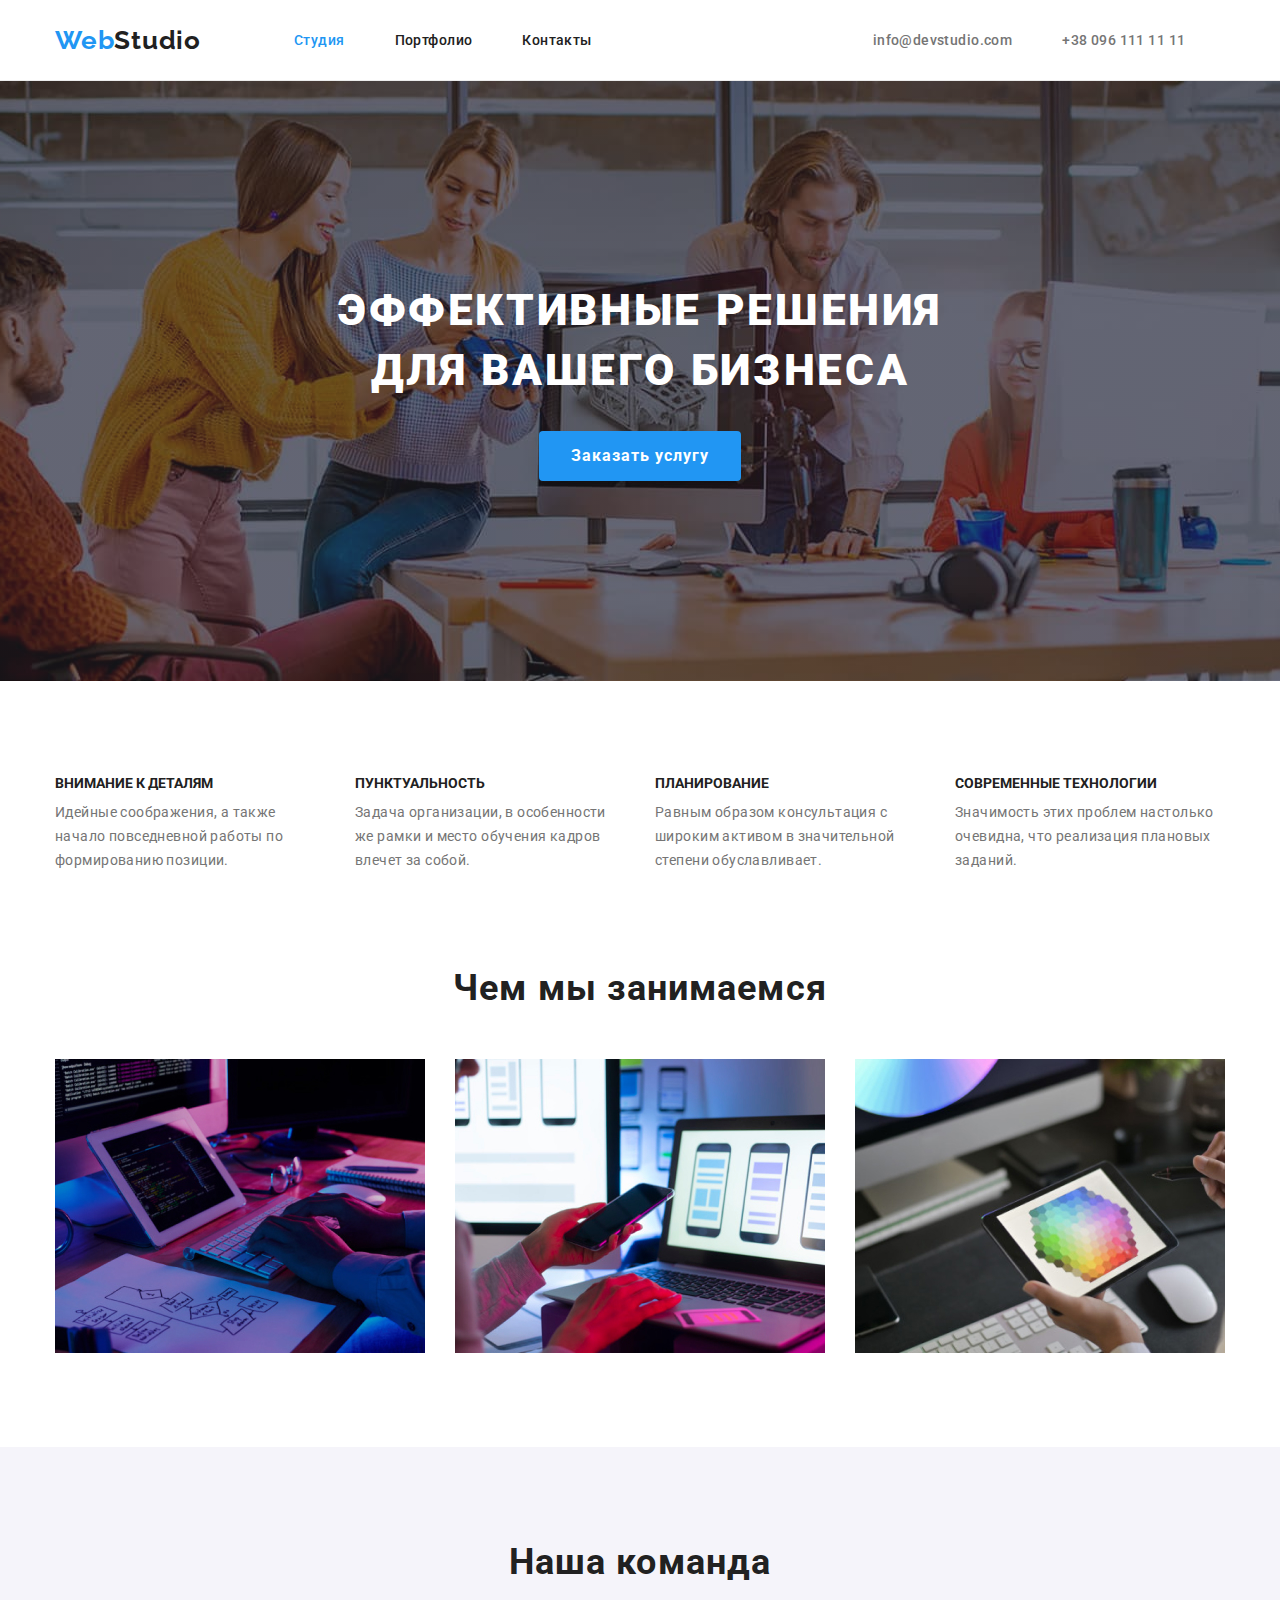
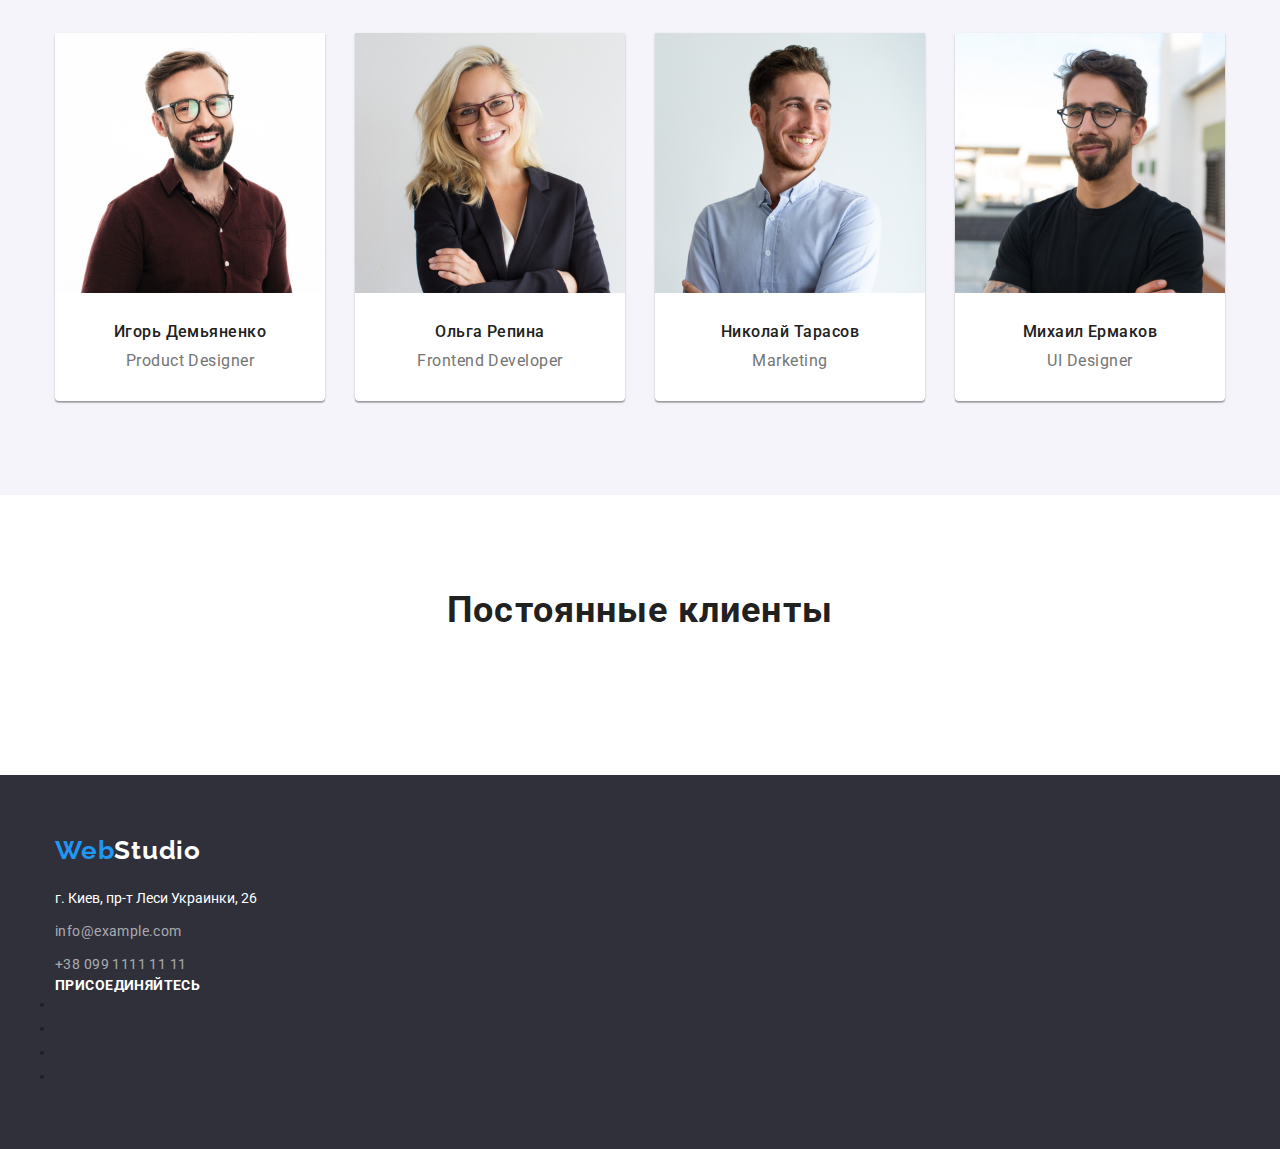
==== index.html @ 9ea1bd3c "HW4" ====
<!DOCTYPE html>
<html lang="ru">

<head>
    <!-- Службова інформація -->
    <title>WebStudio</title>
    <link rel="preconnect" href="https://fonts.googleapis.com">
    <link rel="preconnect" href="https://fonts.gstatic.com" crossorigin>
    <link href="https://fonts.googleapis.com/css2?family=Raleway:wght@700&family=Roboto:wght@400;500;700;900&display=swap" rel="stylesheet">

    <link rel="stylesheet" href="https://cdnjs.cloudflare.com/ajax/libs/modern-normalize/1.1.0/modern-normalize.min.css"/>
    <link rel="stylesheet" href="https://cdnjs.cloudflare.com/ajax/libs/modern-normalize/1.1.0/modern-normalize.css"/>
    <link rel="stylesheet" href="css/styles.css" />
</head>

<body class="body">
    <!--Site header-->
    <header class="header">
        <div class="main-nav container">
        <nav class="nav">
            <a href="./index.html" lang="en" class="logo-part-two"><span class="logo-part-one">Web</span>Studio</a>

            <ul class="site-nav list">
                <li class="item"><a href="./index.html" class="link current">Студия</a></li>
                <li class="item"><a href="./portfolio.html" class="link">Портфолио</a></li>
                <li class="item no-margin-right"><a href="" class="link">Контакты</a></li>
            </ul>
        </nav>

        <ul class="contact-info list">
            <li class="contact-info-item no-margin-left"><a href="" class="link">info@devstudio.com</a></li>
            <li class="contact-info-item"><a href="" class="link">+38 096 111 11 11</a></li>
        </ul>
        </div>
    </header>

    <!--Hero-->
    <main>
        <section class="hero">
            <div class="container">
                <h1 class="hero-title">ЭФФЕКТИВНЫЕ РЕШЕНИЯ ДЛЯ ВАШЕГО БИЗНЕСА</h1>
                <button type="button" class="button-primary">Заказать услугу</button>
            </div>
        </section>

        <section class="features section">
            <div class="container">
            <h2 class="visually-hidden">Наши сильные стороны</h2>
            <ul class="list strong-points">
                <li class="list-item">
                    <h3 class="title-three">ВНИМАНИЕ К ДЕТАЛЯМ</h3>
                    <p class="title-three-p">Идейные соображения, а также начало повседневной работы по формированию позиции.</p>
                </li>
                <li class="list-item">
                    <h3 class="title-three">ПУНКТУАЛЬНОСТЬ</h3>
                    <p class="title-three-p">Задача организации, в особенности же рамки и место обучения кадров влечет за собой.</p>
                </li>
                <li class="list-item">
                    <h3 class="title-three">ПЛАНИРОВАНИЕ</h3>
                    <p class="title-three-p">Равным образом консультация с широким активом в значительной степени обуславливает.</p>
                </li>
                <li class="list-item">
                    <h3 class="title-three">СОВРЕМЕННЫЕ ТЕХНОЛОГИИ</h3>
                    <p class="title-three-p">Значимость этих проблем настолько очевидна, что реализация плановых заданий.</p>
                </li>
            </ul>
            </div>
        </section>

        <section class="goals-section">
            <div class="container">
            <h2 class="title-two">Чем мы занимаемся</h2>

            <ul class="list pic-set-one">
                <li class="box">
                    <img src="./images/box-1.jpg" alt="Компьютер" width="370">
                </li>
                <li class="box">
                    <img src="./images/box-2.jpg" alt="Телефон" width="370">
                </li>
                <li class="box">
                    <img src="./images/box-3.jpg" alt="Планшет" width="370">
                </li>
            </ul>
            </div>
        </section>

        <section class="team section">
            <div class="container">
            <h2 class="title-two">Наша команда</h2>

            <ul class="list team-members">
                <li class="list-item card">
                    <img src="./images/team-card-1.jpg" alt="Фото Игорь Демьяненко" width="270">
                    <div class="description">
                    <h3 class="name">Игорь Демьяненко</h3>
                    <p lang="en" class="profession">Product Designer</p>
                    </div>
                </li>
                <li class="list-item card">
                    <img src="./images/team-card-2.jpg" alt="Фото Ольга Репина" width="270">
                    <div class="description">
                    <h3 class="name">Ольга Репина</h3>
                    <p lang="en" class="profession">Frontend Developer</p>
                    </div>
                </li>
                <li class="list-item card">
                    <img src="./images/team-card-3.jpg" alt="Фото Николай Тарасов" width="270">
                    <div class="description">
                    <h3 class="name">Николай Тарасов</h3>
                    <p lang="en" class="profession">Marketing</p>
                    </div>
                </li>
                <li class="list-item card">
                    <img src="./images/team-card-4.jpg" alt="Фото Михаил Ермаков" width="270">
                    <div class="description">
                    <h3 class="name">Михаил Ермаков</h3>
                    <p lang="en" class="profession">UI Designer</p>
                    </div>
                </li>
            </ul>
            </div>
        </section>

    <!--Our clients section--> 

        <section class="our-clients section">
            <div class="container">
                <h2 class="title-two">Постоянные клиенты</h2>
                <ul class="client list">
                    <li class="client-item"></li>
                    <li class="client-item"></li>
                    <li class="client-item"></li>
                    <li class="client-item"></li>
                    <li class="client-item"></li>
                    <li class="client-item"></li>
                </ul>
            </div>
        </section>
    </main>

    <!--Footer-->
    
        <footer class="footer">
            <div class="container">
            <a href="./index.html" lang="en" class="logo-part-three"><span class="logo-part-one">Web</span>Studio</a>
            <address class="footer-address-info address">
            г. Киев, пр-т Леси Украинки, 26
            <ul class="list footer-list">
            <li class="footer-click"><a href="" class="footer-link">info@example.com</a></li>
            <li class="footer-click-two"><a href="" class="footer-link">+38 099 1111 11 11</a></li>
            </ul>
            </address>
            <div class="social-links">
                <h3 class="title-four">присоединяйтесь</h3>
                <ul class="social-links-list">
                    <li class="social-links-item"></li>
                    <li class="social-links-item"></li>
                    <li class="social-links-item"></li>
                    <li class="social-links-item"></li>
                </ul>
            </div>
            </div>
        </footer>
    

</body>

</html>
---- css/styles.css ----
:root {
  --primary-text-color: #212121;
  --accent-color: #2196f3;
  --footer-text-color: #ffffff;
  --page-background-color: #ffffff;
  --footer-section-color: #2f303a;
  --section-text-color-one: #e5e5e5;
  --section-text-color-two: #f5f4fa;
  --address-link-color: #757575;
  --item-margin-side: 30px;
  --item-margin-bottom: 10px;
  --title-margin-bottom: 50px;
}

body {
  font-family: 'Roboto', sans-serif;
  color: var(--primary-text-color);
  text-decoration: none;
}

.header {
  color: var(--page-background-color);
  border-bottom: 1px solid #ececec;
  text-decoration: none;
}
.nav {
  align-items: center;
}
.site-nav {
  margin-left: 93px;
  align-items: center;
}
a {
  letter-spacing: 0.03em;
}
.logo-part-one {
  color: var(--accent-color);
  font-family: 'Raleway', sans-serif;
  font-weight: 700;
  font-size: 26px;
  line-height: 1.17;
  text-decoration: none;
}
.logo-part-two {
  color: var(--primary-text-color);
  font-family: 'Raleway', sans-serif;
  font-weight: 700;
  font-size: 26px;
  line-height: 1.17;
  text-decoration: none;
}
.logo-part-three {
  color: var(--footer-text-color);
  font-family: 'Raleway', sans-serif;
  font-weight: 700;
  font-size: 26px;
  line-height: 1.17;
  text-decoration: none;
}
.item {
  margin-right: var(--title-margin-bottom);
  letter-spacing: 0.02em;
}
.no-margin-right {
  margin-right: 0px;
}

.contact-info-item {
  margin-left: var(--title-margin-bottom);
  letter-spacing: 0.02em;
}
.no-margin-left {
  margin-left: 0px;
}
.contact-info {
  margin-left: 281px;
  align-items: center;
}
.list {
  list-style: none;
  text-decoration: none;
}

.site-nav .link {
  color: #212121;
  font-weight: 500;
  font-size: 14px;
  line-height: 1.17;
  text-decoration: none;
  padding-top: 32px;
  padding-bottom: 32px;
  display: block;
}

.site-nav .current {
  color: #2196f3;
  font-weight: 500;
  font-size: 14px;
  line-height: 1.17;
  text-decoration: none;
}

.site-nav .link:hover,
.site-nav .link:focus {
  color: #2196f3;
}

.link {
  color: var(--address-link-color);
  font-weight: 500;
  font-size: 14px;
  line-height: 1.17;
  text-decoration: none;
}
.link:hover,
.link:focus {
  color: #2196f3;
}

.project-link {
  color: var(--primary-text-color);
  cursor: none;
  text-decoration: none;
}

.main-nav,
.nav,
.site-nav,
.contact-info,
.button-nav {
  display: flex;
}

.hero {
  background-color: var(--footer-section-color);
  text-align: center;
  padding-top: 200px;
  padding-bottom: 200px;
  max-width: 1600px;
  max-height: 600px;
  margin-left: auto;
  margin-right: auto;
  background-image: linear-gradient(to right, rgba(47, 48, 58, 0.4)),
    url('../images/main-img.jpg');
  background-repeat: no-repeat;
  background-position: center;
  background-size: cover;
}

.hero-title {
  color: var(--footer-text-color);
  font-weight: 900;
  font-size: 44px;
  line-height: 1.36;
  text-align: center;
  max-width: 696px;
  letter-spacing: 0.06em;
  margin-left: auto;
  margin-right: auto;
}
.button-primary {
  background-color: var(--accent-color);
  color: var(--footer-text-color);
  display: inline-block;
  font-weight: 700;
  font-size: 16px;
  line-height: 1.87;
  text-align: center;
  cursor: pointer;
  border-radius: 4px;
  letter-spacing: 0.06em;
  margin-top: var(--item-margin-side);
  padding: 10px 32px;
  border: 0px solid transparent;
  box-shadow: 0px 4px 4px rgba(0, 0, 0, 0.15);
}

.button-primary:hover,
.button-primary:focus {
  background-color: #188ce8;
}

.button-nav .button {
  color: var(--primary-text-color);
  background-color: var(--section-text-color-two);
}
.button-nav .button {
  border: 0;
  font-weight: 500;
  font-size: 16px;
  line-height: 1.62;
  text-align: center;
  text-decoration: none;
  cursor: pointer;
}

.button-nav .current {
  background-color: var(--accent-color);
  color: var(--footer-text-color);
  font-weight: 500;
  font-size: 16px;
  line-height: 1.62;
  text-align: center;
  text-decoration: none;
  cursor: pointer;
}

.button-nav .button:hover,
.button-nav .button:focus {
  background-color: var(--accent-color);
  color: var(--footer-text-color);
}

.title-three {
  font-weight: 700;
  font-size: 14px;
  line-height: 1.17;
  margin-bottom: 10px;
}
.title-three-p {
  color: var(--address-link-color);
  font-weight: 400;
  font-size: 14px;
  line-height: 1.71;
  letter-spacing: 0.03em;
}
.strong-points {
  display: flex;
  padding: 0;
  margin: 0;
  margin-right: -30px;
}
.list-item {
  flex-basis: calc(100% / 4 - 30px);
  margin-right: var(--item-margin-side);
}

.title-two {
  font-weight: 700;
  font-size: 36px;
  line-height: 1.17;
  letter-spacing: 0.03em;
  text-align: center;
  justify-content: center;
  margin-bottom: var(--title-margin-bottom);
}
.title-one {
  font-weight: 700;
  font-size: 36px;
  line-height: 1.17;
  text-align: center;
}

.team {
  background-color: var(--section-text-color-two);
}
.name {
  font-weight: 500;
  font-size: 16px;
  line-height: 1.17;
  text-align: center;
  letter-spacing: 0.03em;
  margin-bottom: var(--item-margin-bottom);
}
.profession {
  color: var(--address-link-color);
  font-weight: 400;
  font-size: 16px;
  line-height: 1.17;
  text-align: center;
  letter-spacing: 0.03em;
}
.team-members {
  display: flex;
  padding: 0;
  margin: 0;
  margin-right: -30px;
}
.card {
  box-shadow: 0px 1px 3px rgba(0, 0, 0, 0.12), 0px 1px 1px rgba(0, 0, 0, 0.14),
    0px 2px 1px rgba(0, 0, 0, 0.2);
  border-radius: 0px 0px 4px 4px;
  background-color: var(--page-background-color);
}
.description {
  padding-top: var(--item-margin-side);
  padding-bottom: var(--item-margin-side);
}
.project-example-title {
  font-weight: 700;
  font-size: 18px;
  line-height: 2;
}
.project-example-p {
  color: var(--address-link-color);
  font-weight: 400;
  font-size: 16px;
  line-height: 1.87;
  margin-top: 4px;
}
.photo-caption {
  border: 1px solid #eeeeee;
  border-top: 0px;
  padding: 20px 24px;
}
.footer {
  background-color: var(--footer-section-color);
  font-size: 14px;
  font-weight: 400;
  line-height: 1.71;
  font-style: normal;
  padding-top: 60px;
  padding-bottom: 60px;
}
.footer-address-info {
  color: var(--footer-text-color);
  font-style: normal;
}

.footer .footer-link {
  color: rgba(255, 255, 255, 0.6);
  text-decoration: none;
}
.footer .footer-link:hover,
.footer .footer-link:focus {
  color: var(--accent-color);
}
.footer-click-two {
  margin-top: 9px;
  letter-spacing: 0.03em;
}
.address {
  margin-top: 20px;
}

.footer-list {
  margin-top: 9px;
}
.title-four {
  font-style: normal;
  font-weight: 700px;
  font-size: 14px;
  line-height: 1.17;
  letter-spacing: 0.03em;
  text-transform: uppercase;
  color: #ffffff;
}
h1,
h2,
h3,
h4,
h5,
h6,
p {
  margin: 0;
}

ul {
  margin: 0;
  padding-inline-start: 0px;
  margin-block-start: 0em;
  margin-block-end: 0em;
}

.visually-hidden {
  position: absolute;
  width: 1px;
  height: 1px;
  margin: -1px;
  border: 0;
  padding: 0;
  white-space: nowrap;
  clip-path: inset(100%);
  clip: rect(0000);
  overflow: hidden;
}

/*--button styles--*/
.button {
  display: inline-block;
  font-family: inherit;
  letter-spacing: inherit;
  border-radius: 4px;
}

/*--picture styles--*/

.goals-section {
  padding-bottom: 94px;
}
.box-one {
  width: 370px;
  height: 294px;
  left: 215px;
  top: 1061px;
}

.pic-set-one {
  display: flex;
  margin-right: -30px;
}
.box {
  flex-basis: calc((100% / 3) - 30px);
  margin-right: 30px;
}
img {
  display: block;
  width: 100%;
  height: auto;
}

/*--strong-points section--*/
.section {
  padding-top: 94px;
  padding-bottom: 94px;
}

/*--Portfolio Table--*/
.table {
  display: flex;
  flex-wrap: wrap;
  margin-left: -30px;
  margin-top: -30px;
}

.table-img {
  flex-basis: calc((100% / 3) - 30px);
  margin-left: var(--item-margin-side);
  margin-top: var(--item-margin-side);
}

.container {
  width: 1200px;
  padding-left: 15px;
  padding-right: 15px;
  margin-left: auto;
  margin-right: auto;
}
.button-nav {
  justify-content: center;
  margin-bottom: 50px;
}
.portfolio {
  padding: 6px 22px;
}
.button-nav-item {
  margin-right: 8px;
}
.button-nav-item:last-child {
  margin-right: 0;
}
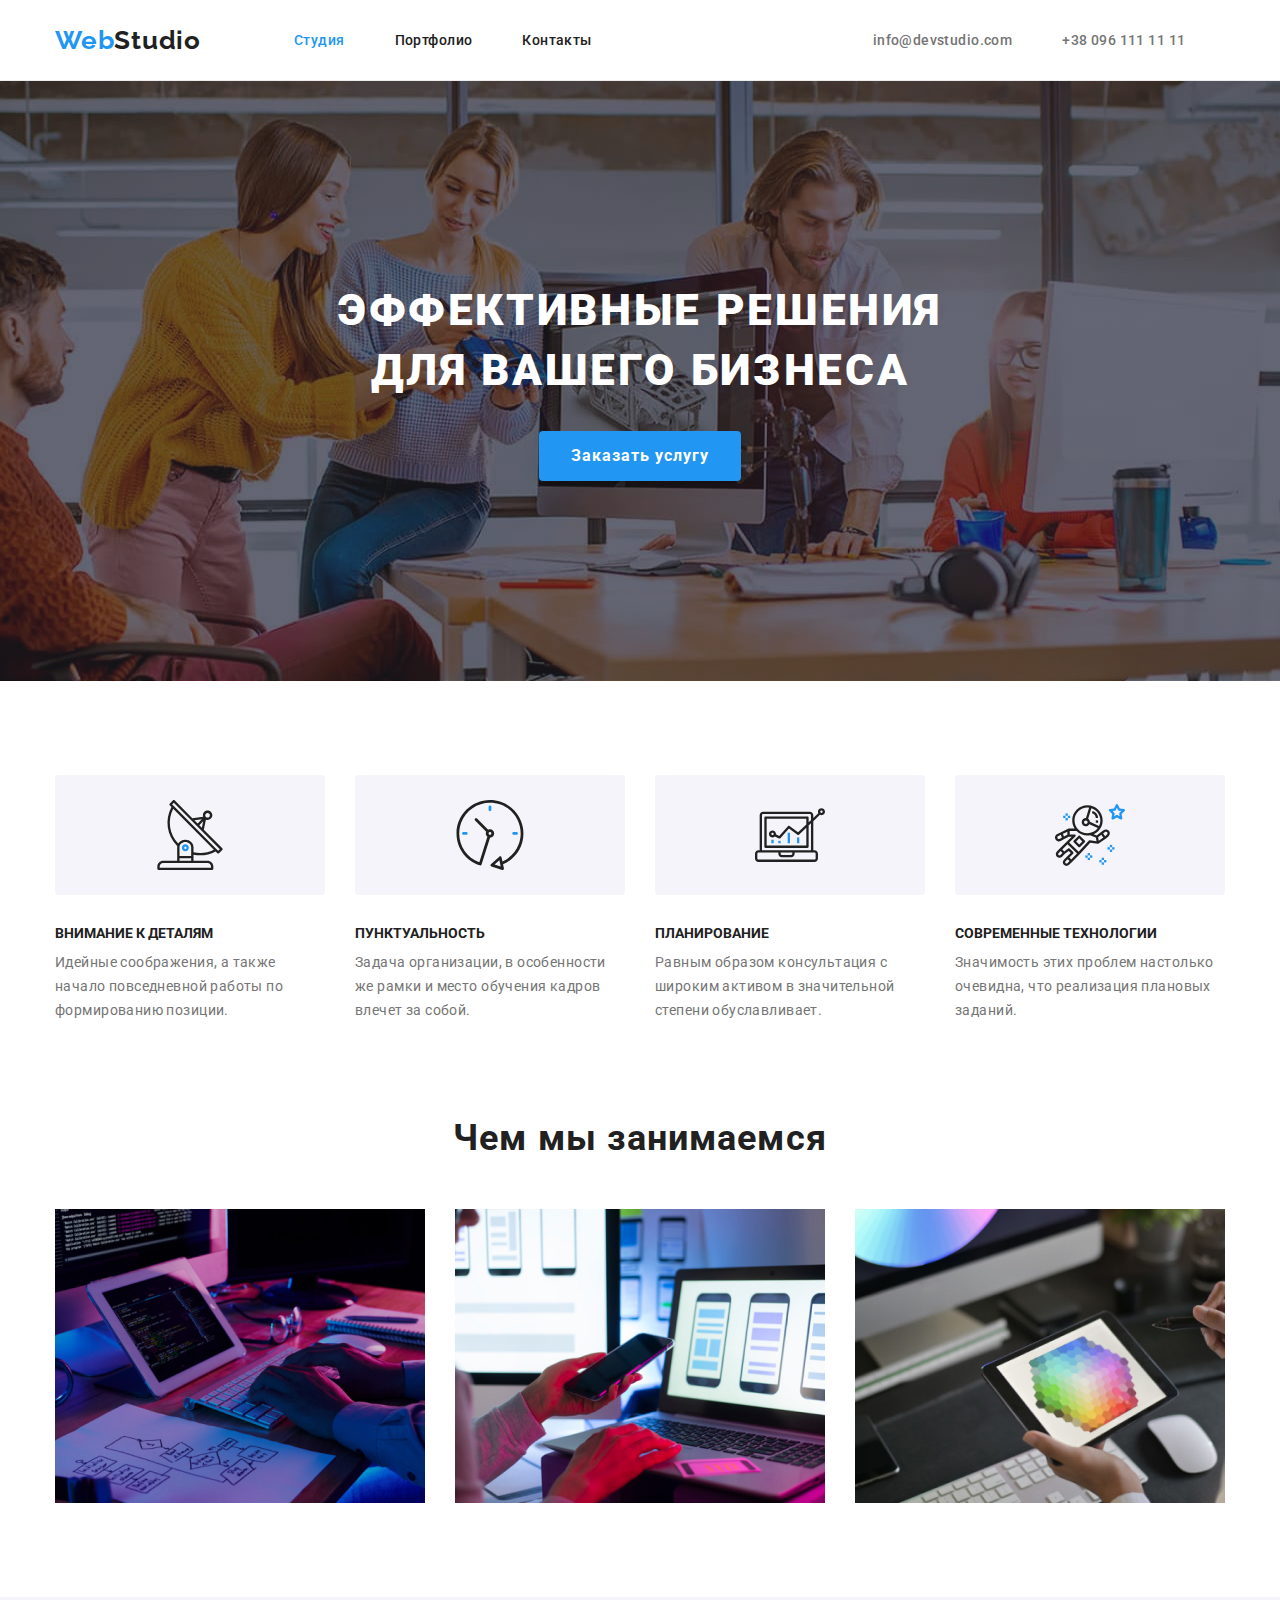
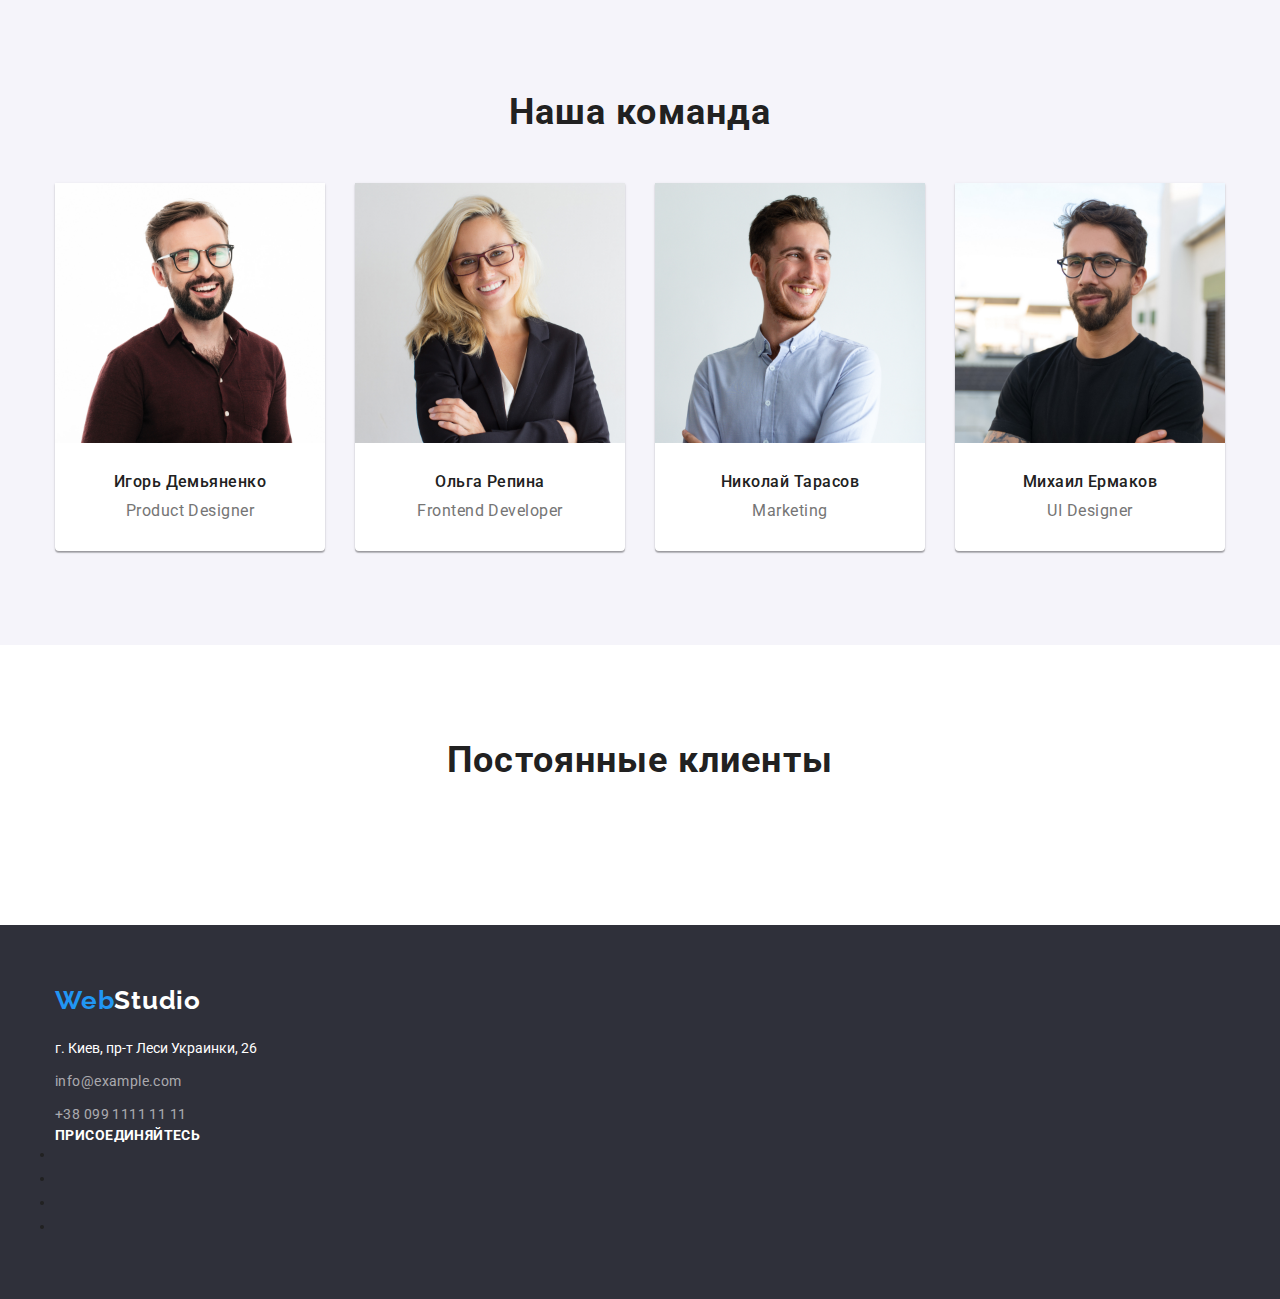
==== commit 898cc49e: "HW4" ====
--- a/index.html
+++ b/index.html
@@ -47,19 +47,19 @@
             <div class="container">
             <h2 class="visually-hidden">Наши сильные стороны</h2>
             <ul class="list strong-points">
-                <li class="list-item">
+                <li class="list-item icon-antenna">
                     <h3 class="title-three">ВНИМАНИЕ К ДЕТАЛЯМ</h3>
                     <p class="title-three-p">Идейные соображения, а также начало повседневной работы по формированию позиции.</p>
                 </li>
-                <li class="list-item">
+                <li class="list-item icon-clock">
                     <h3 class="title-three">ПУНКТУАЛЬНОСТЬ</h3>
                     <p class="title-three-p">Задача организации, в особенности же рамки и место обучения кадров влечет за собой.</p>
                 </li>
-                <li class="list-item">
+                <li class="list-item icon-diagram">
                     <h3 class="title-three">ПЛАНИРОВАНИЕ</h3>
                     <p class="title-three-p">Равным образом консультация с широким активом в значительной степени обуславливает.</p>
                 </li>
-                <li class="list-item">
+                <li class="list-item icon-astronaut">
                     <h3 class="title-three">СОВРЕМЕННЫЕ ТЕХНОЛОГИИ</h3>
                     <p class="title-three-p">Значимость этих проблем настолько очевидна, что реализация плановых заданий.</p>
                 </li>
@@ -90,28 +90,28 @@
             <h2 class="title-two">Наша команда</h2>
 
             <ul class="list team-members">
-                <li class="list-item card">
+                <li class="list-item-team card">
                     <img src="./images/team-card-1.jpg" alt="Фото Игорь Демьяненко" width="270">
                     <div class="description">
                     <h3 class="name">Игорь Демьяненко</h3>
                     <p lang="en" class="profession">Product Designer</p>
                     </div>
                 </li>
-                <li class="list-item card">
+                <li class="list-item-team card">
                     <img src="./images/team-card-2.jpg" alt="Фото Ольга Репина" width="270">
                     <div class="description">
                     <h3 class="name">Ольга Репина</h3>
                     <p lang="en" class="profession">Frontend Developer</p>
                     </div>
                 </li>
-                <li class="list-item card">
+                <li class="list-item-team card">
                     <img src="./images/team-card-3.jpg" alt="Фото Николай Тарасов" width="270">
                     <div class="description">
                     <h3 class="name">Николай Тарасов</h3>
                     <p lang="en" class="profession">Marketing</p>
                     </div>
                 </li>
-                <li class="list-item card">
+                <li class="list-item-team card">
                     <img src="./images/team-card-4.jpg" alt="Фото Михаил Ермаков" width="270">
                     <div class="description">
                     <h3 class="name">Михаил Ермаков</h3>
--- a/css/styles.css
+++ b/css/styles.css
@@ -140,8 +140,12 @@
   max-height: 600px;
   margin-left: auto;
   margin-right: auto;
-  background-image: linear-gradient(to right, rgba(47, 48, 58, 0.4)),
-    url('../images/main-img.jpg');
+  background-image: linear-gradient(
+      to right,
+      rgba(47, 48, 58, 0.4),
+      rgba(47, 48, 58, 0.4)
+    ),
+    url('../images/hero-background.jpg');
   background-repeat: no-repeat;
   background-position: center;
   background-size: cover;
@@ -216,6 +220,7 @@
   font-size: 14px;
   line-height: 1.17;
   margin-bottom: 10px;
+  width: 270px;
 }
 .title-three-p {
   color: var(--address-link-color);
@@ -234,7 +239,30 @@
   flex-basis: calc(100% / 4 - 30px);
   margin-right: var(--item-margin-side);
 }
-
+.list-item::before {
+  content: '';
+  display: block;
+  height: 120px;
+  border-radius: 4px;
+  background: #f5f4fa;
+  margin-bottom: 30px;
+  padding-top: 25px;
+  padding-bottom: 25px;
+  background-repeat: no-repeat;
+  background-position: center;
+}
+.icon-antenna::before {
+  background-image: url(../images/icon-antenna.svg);
+}
+.icon-clock::before {
+  background-image: url(../images/icon-clock.svg);
+}
+.icon-diagram::before {
+  background-image: url(../images/icon-diagram.svg);
+}
+.icon-astronaut::before {
+  background-image: url(../images/icon-astronaut.svg);
+}
 .title-two {
   font-weight: 700;
   font-size: 36px;
@@ -275,6 +303,10 @@
   padding: 0;
   margin: 0;
   margin-right: -30px;
+}
+.list-item-team {
+  flex-basis: calc(100% / 4 - 30px);
+  margin-right: var(--item-margin-side);
 }
 .card {
   box-shadow: 0px 1px 3px rgba(0, 0, 0, 0.12), 0px 1px 1px rgba(0, 0, 0, 0.14),
@@ -285,6 +317,16 @@
 .description {
   padding-top: var(--item-margin-side);
   padding-bottom: var(--item-margin-side);
+}
+.client {
+  display: flex;
+  padding: 0;
+  margin: 0;
+  margin-right: -30px;
+}
+.client-item {
+  flex-basis: calc(100% / 6 - 30px);
+  margin-right: var(--item-margin-side);
 }
 .project-example-title {
   font-weight: 700;
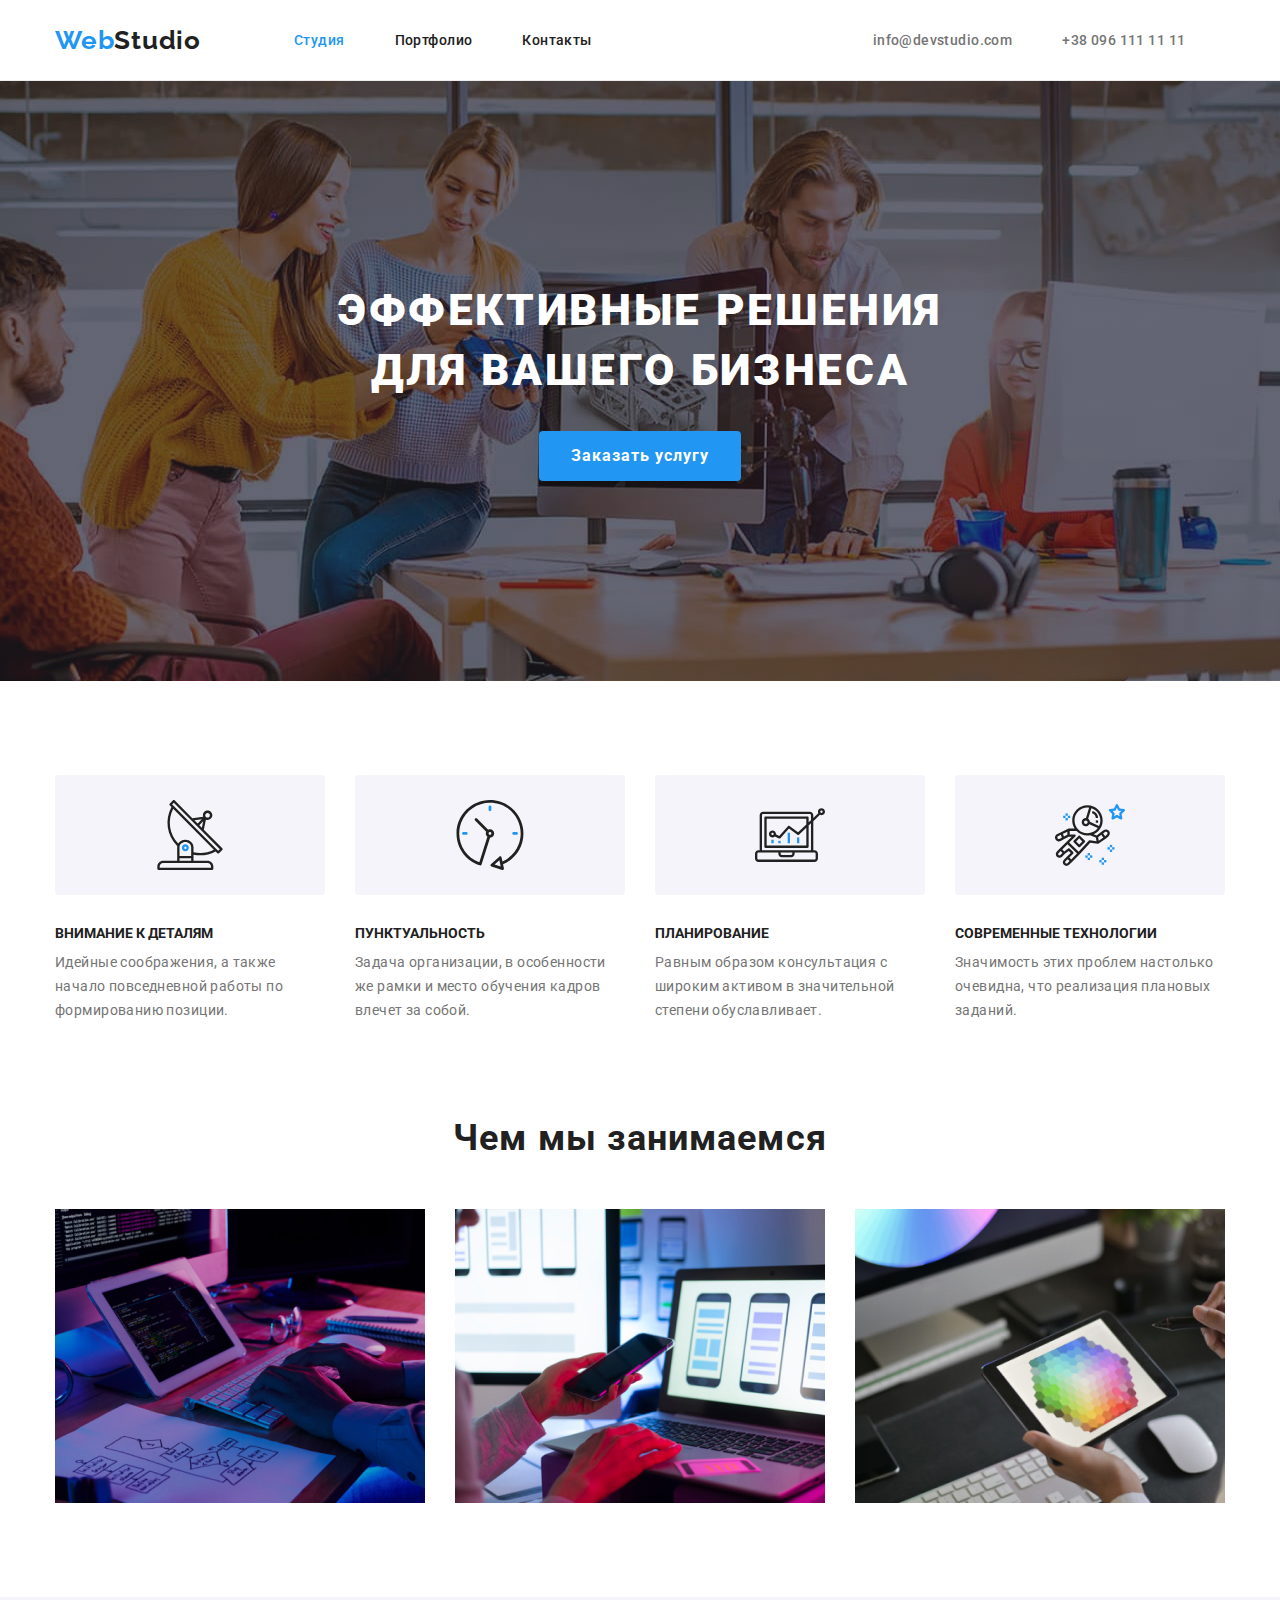
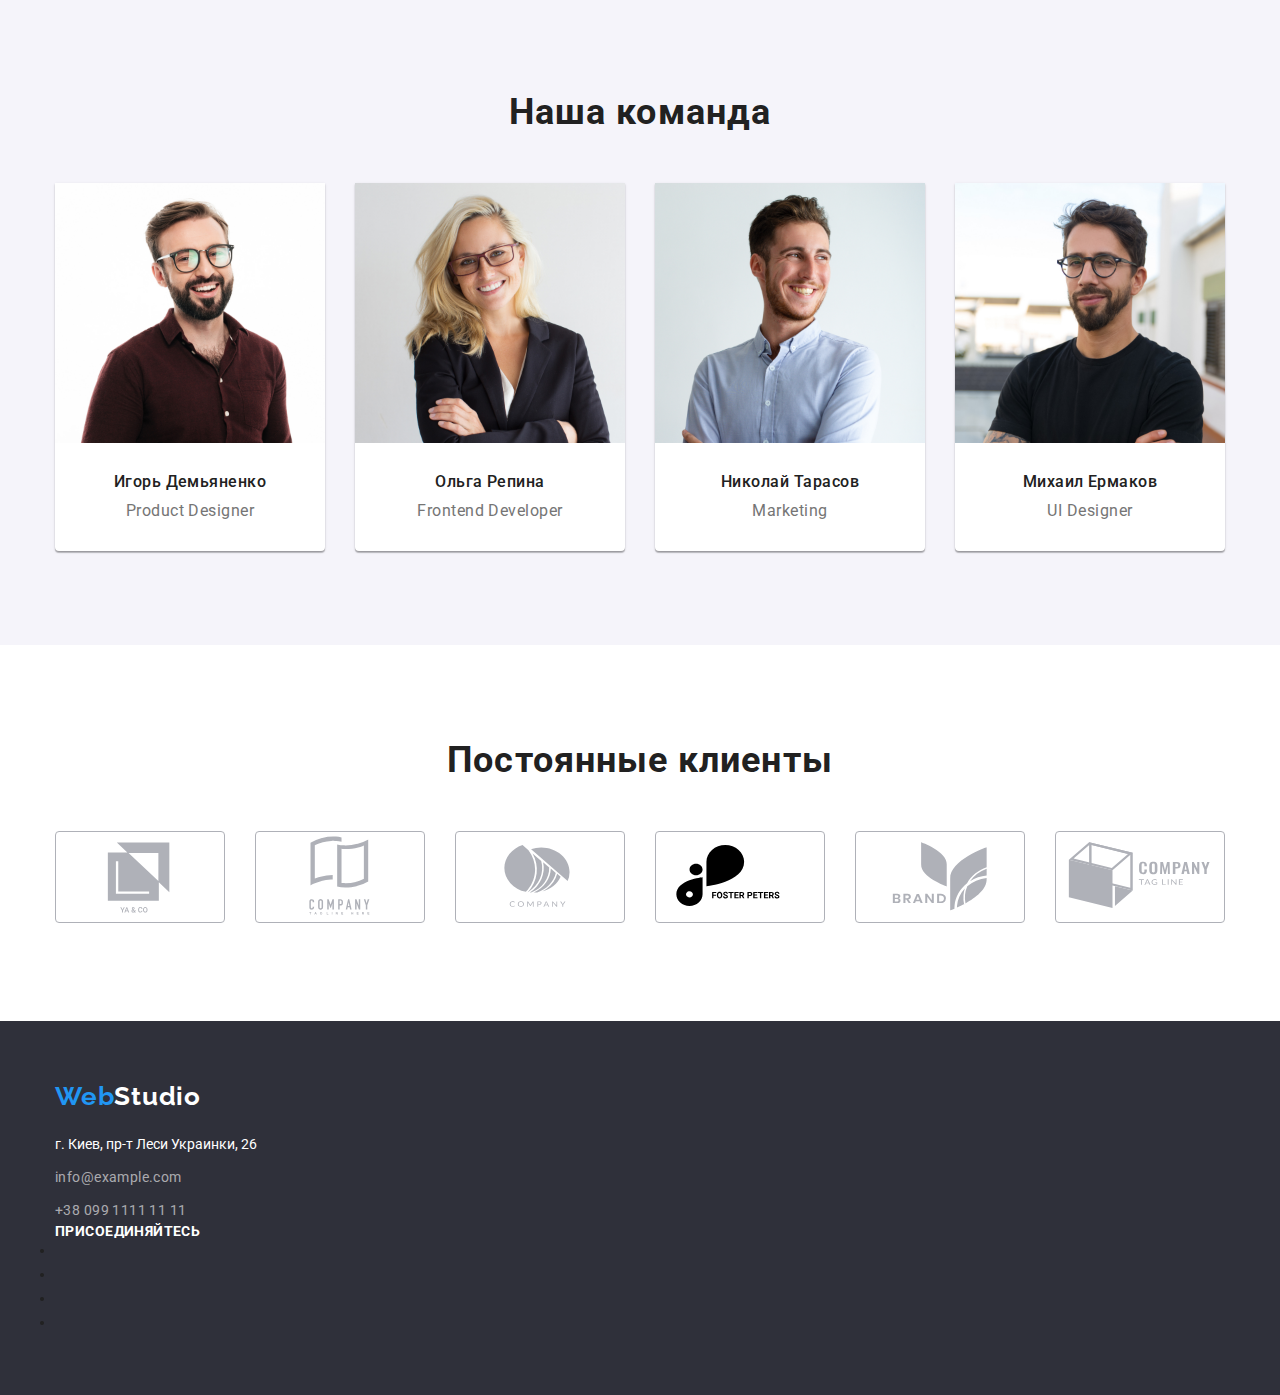
==== commit 50c11558: "HW4" ====
--- a/index.html
+++ b/index.html
@@ -128,12 +128,48 @@
             <div class="container">
                 <h2 class="title-two">Постоянные клиенты</h2>
                 <ul class="client list">
-                    <li class="client-item"></li>
-                    <li class="client-item"></li>
-                    <li class="client-item"></li>
-                    <li class="client-item"></li>
-                    <li class="client-item"></li>
-                    <li class="client-item"></li>
+                    <li class="client-item">
+                        <button class="client-button">
+                        <svg class="button-icon">
+                            <use href="./images/sprite.svg#icon-Logo-1"></use>
+                        </svg>
+                        </button>
+                    </li>
+                    <li class="client-item">
+                        <button class="client-button">
+                            <svg class="button-icon">
+                                <use href="./images/sprite.svg#icon-Logo-2"></use>
+                            </svg>
+                        </button>
+                    </li>
+                    <li class="client-item">
+                        <button class="client-button">
+                            <svg class="button-icon">
+                                <use href="./images/sprite.svg#icon-Logo-3"></use>
+                            </svg>
+                        </button>
+                    </li>
+                    <li class="client-item">
+                        <button class="client-button">
+                            <svg class="button-icon">
+                                <use href="./images/sprite.svg#icon-Logo-4"></use>
+                            </svg>
+                        </button>
+                    </li>
+                    <li class="client-item">
+                        <button class="client-button">
+                            <svg class="button-icon">
+                                <use href="./images/sprite.svg#icon-Logo-5"></use>
+                            </svg>
+                        </button>
+                    </li>
+                    <li class="client-item">
+                        <button class="client-button">
+                            <svg class="button-icon">
+                                <use href="./images/sprite.svg#icon-Logo-6"></use>
+                            </svg>
+                        </button>
+                    </li>
                 </ul>
             </div>
         </section>
--- a/css/styles.css
+++ b/css/styles.css
@@ -327,6 +327,7 @@
 .client-item {
   flex-basis: calc(100% / 6 - 30px);
   margin-right: var(--item-margin-side);
+  padding: 0px;
 }
 .project-example-title {
   font-weight: 700;
@@ -425,6 +426,23 @@
   border-radius: 4px;
 }
 
+.button-icon {
+  width: 170px;
+  height: 92px;
+  border: 1px solid #afb1b8;
+  box-sizing: border-box;
+  border-radius: 4px;
+}
+.button-icon:hover {
+  color: #2196f3;
+}
+button {
+  padding: 0;
+  margin: 0;
+  border: 0px;
+  background-color: #ffffff;
+}
+
 /*--picture styles--*/
 
 .goals-section {
